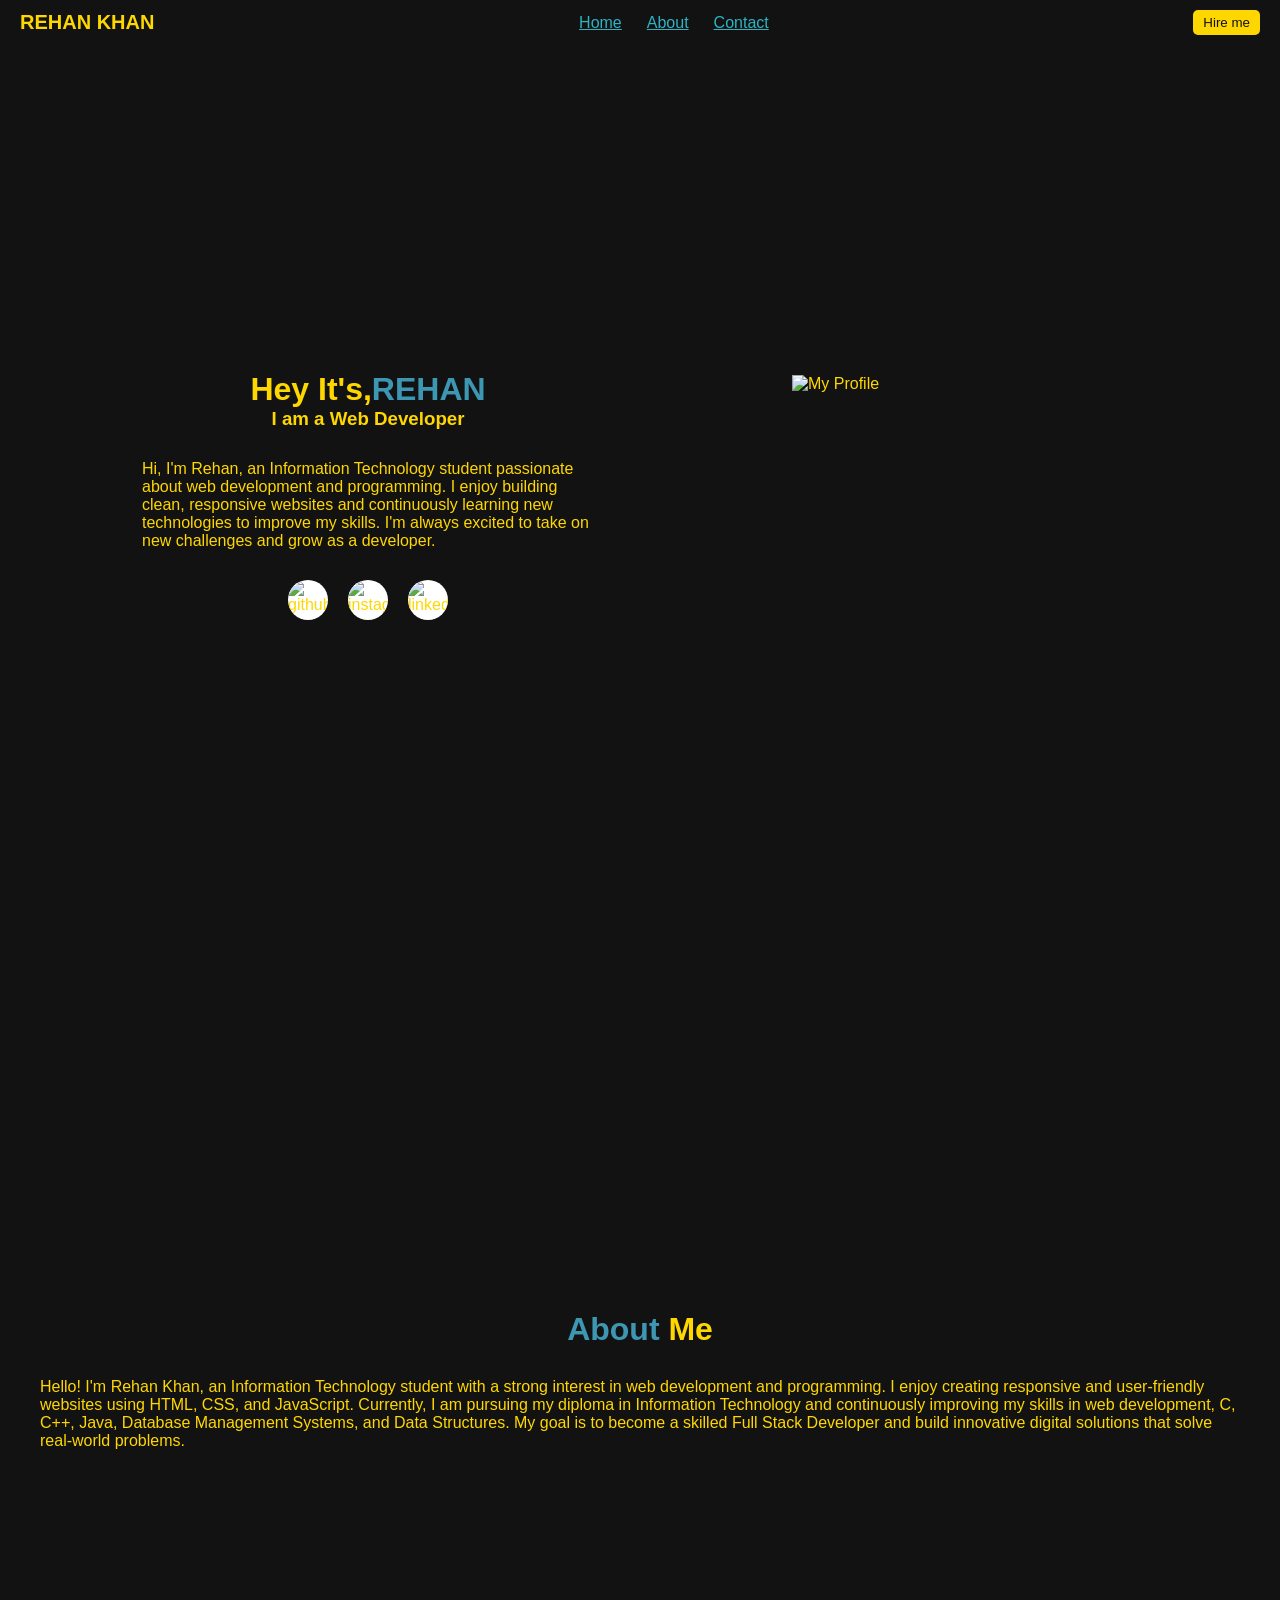
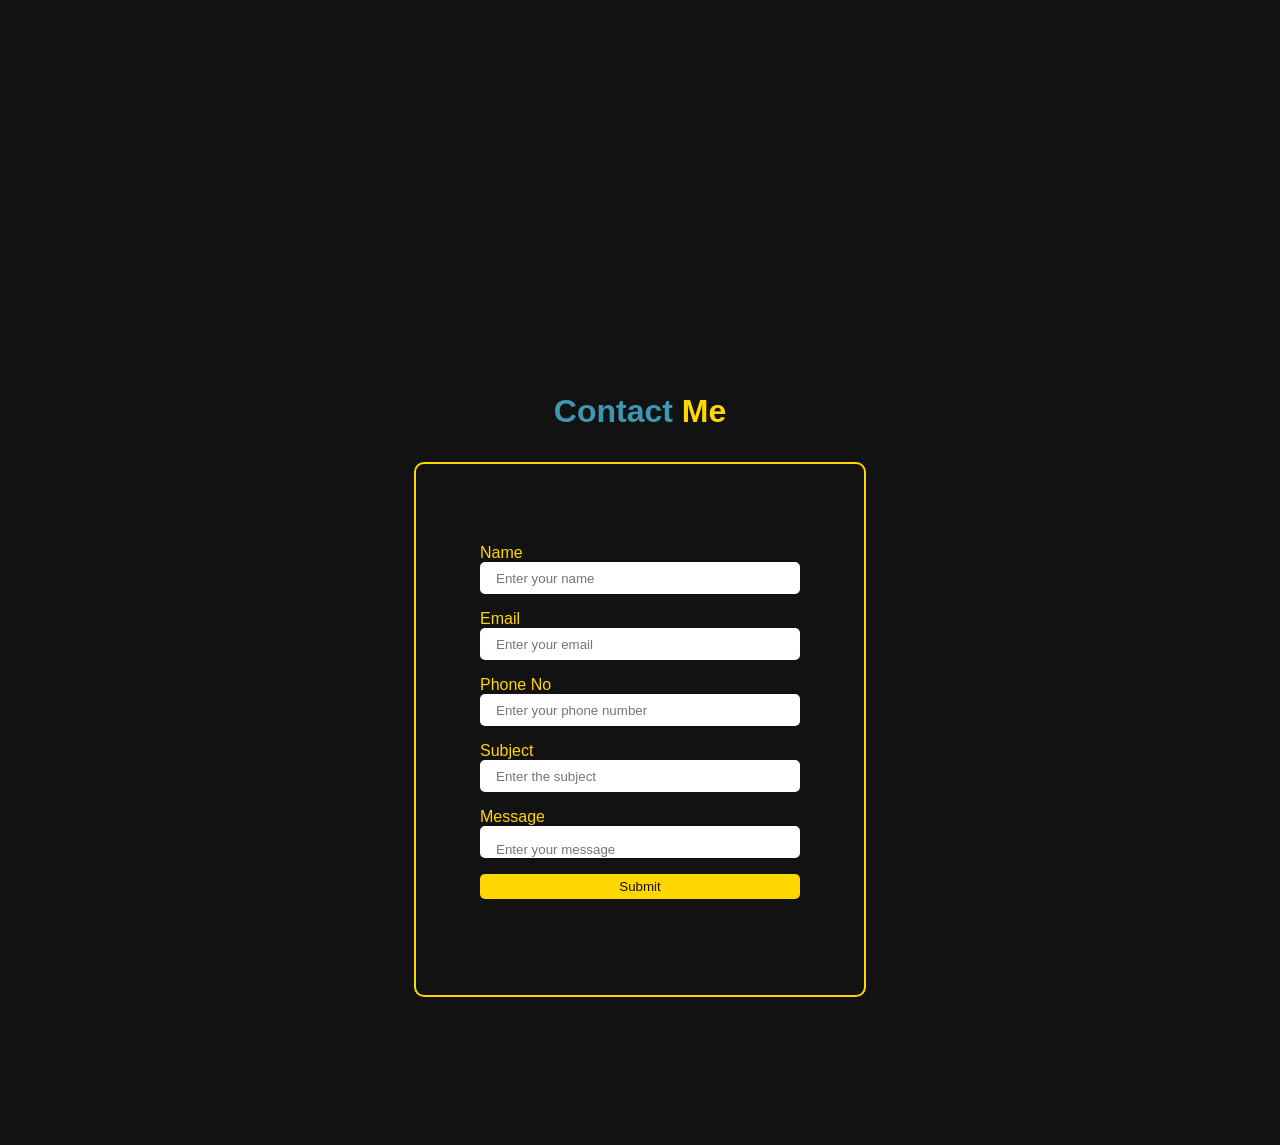
==== index.html @ ddc40d30 "Add my portfolio files" ====
<!DOCTYPE html>

<head>
 <title> TASK 1 </title>
    <link rel="stylesheet" href="style.css">
</head>
<body>
    <nav id="navbar">
        <div class="logo">REHAN KHAN</div>
        <ul>
            <a href="#home">Home</a>
            <a href="#about">About</a>
            <a href="#contact">Contact</a>
        </ul>
        <button>Hire me</button>
    </nav>
 <div id="home">
        <div class="left-div">
      <h1>Hey It's,<span>REHAN</span></h1>
      <h3> I am a Web Developer</h3>
      <p> Hi, I'm Rehan, an Information Technology student passionate about web development and programming. I enjoy building clean, responsive websites and continuously learning new technologies to improve my skills. I'm always excited to take on new challenges and grow as a developer. </p>
            <div class="social-icons">
                <img src="https://cdn-icons-png.flaticon.com/128/270/270798.png" alt="github">
                 <img src="https://cdn-icons-png.flaticon.com/128/15707/15707749.png" alt="instagram">
                   <img src="https://cdn-icons-png.flaticon.com/128/145/145807.png" alt="linkedin">
            </div>
            </div>
        <div class="right-div">
<img src="https://cdn-icons-png.flaticon.com/128/8566/8566908.png" alt="My Profile">
        </div>
    </div>
    <div id="about">
        <h1><span>About</span> Me</h1>
    <p>
        Hello! I'm Rehan Khan, an Information Technology student with a strong interest in web development and programming.
        I enjoy creating responsive and user-friendly websites using HTML, CSS, and JavaScript.
        Currently, I am pursuing my diploma in Information Technology and continuously improving my skills in web development,
        C, C++, Java, Database Management Systems, and Data Structures.
        My goal is to become a skilled Full Stack Developer and build innovative digital solutions that solve real-world problems.
    </p>  
    </div> 
        <div id="contact">
            <h1><span>Contact</span> Me</h1>
            <form action="./submit.html" method="post">
                <div>
                    <label for="name">Name</label>
                    <input type="text" id="name" placeholder="Enter your name">
                </div>
                <div>
                     <label for="email">Email</label>
                    <input type="email" id="email" placeholder="Enter your email">
                </div>
                <div>
                     <label for="phone">Phone No</label>
                    <input type="tel" id="phone" placeholder="Enter your phone number">
                </div>
                <div>
                    <label for="subject">Subject</label>
                    <input type="text" id="subject" placeholder="Enter the subject">
                </div>
                <div>
                    <label for="message">Message</label>
                    <textarea id="message" placeholder="Enter your message"></textarea>
                </div>
                <div>
                    <button type="submit">Submit</button>
                </div>
                <div></div>
                <div></div>
            </form.>
     
    
    
        
</body>
</html>
---- style.css ----
*{
    margin: 0;
    padding: 0;
    box-sizing: border-box;
    font-family: 'Segoe UI', Tahoma, Geneva, Verdana, sans-serif;
    scroll-behavior: smooth;
    
}
#navbar{
    display: flex;
    justify-content: space-between;
    align-items:center;
    background-color:#121212;
    box-shadow: 0 2px 5px rgba(126, 56, 56, 0.1); 
    padding: 10px 20px;
}
.logo{
    font-size: 20px;
    font-weight: bold;
    color:#FFD700;
}
#navbar ul{
    display: flex;
    list-style: none;
    gap: 25px;
}
#navbar a{oration: none;
    color: hwb(187 18% 23%);
    font-weight: 500;
    transition: color 0.3s ease;
}
#navbar a:hover{
    color: #FFD700;
    border-bottom: 2px solid #FFD700;
}
button{
    background-color: #FFD700;
    color: #121212;
    border: none;
    padding: 5px 10px;
    cursor: pointer;
    border-radius: 5px;
}
#home{
    background-color: #121212;
    color: #FFD700;
    height: 100vh;
    display: flex;
    justify-content: center;
    align-items: center;
    gap: 2rem;
}
.left-div {
    height: 70%;
    width: 40%;
    display: flex;
    flex-direction: column;
    justify-content: center;
    align-items: center;
}
span{
    color: #3d97b3;
}
p{
    margin: 20px;
    padding: 10px;

}
.social-icons{
    display: flex;
    gap: 20px
}    
.social-icons img {  
    background-color: #ffffff;
    gap: 30px;
    height: 40px;
    width: 40px;
    border-radius: 50%;
}
.social-icons img:hover {
    background-color: #000000;
    transition: background-color 0.3s ease;
}
    
.right-div{
    
    width: 40%;
    display: flex;
    justify-content: center;
    align-items: center;
   
}
.right-div img{
    height: 15rem;
    width: 15rem;
}
#about{
    background-color: #121212;
    color: #FFD700;
    height: 100vh;
    display: flex;
    flex-direction: column;
    justify-content: center;
    align-items: center;
    padding: 10px;
    text color: skyblue;

}
#contact{
    height: 100vh;
    
    background-color: #121212;
    color: #FFD700;
    display: flex;
    flex-direction: column;
    justify-content: center;
    align-items: center;
    gap: 2rem;
}

form{
    border: 2px solid #FFD700;
    padding: 4rem ;
    border-radius: 10px;
}

form div{
    margin-top: 1rem;
    display: flex;
    flex-direction: column;
}

input, textarea{
    height: 2rem;
    width: 20rem;
    padding: 1rem;
    border-radius: 5px;
    border: none;
    resize: none;
}
input:focus, textarea:focus{
    outline: 2px solid #FFD700;
}
@media (max-width: 768px) {

    /* Navbar */
    #navbar{
        flex-direction: column;
        gap: 15px;
        padding: 15px;
        text-align: center;
    }

    /* Navbar Links */
    #navbar ul{
        flex-direction: column;
        align-items: center;
        gap: 12px;
    }

    #navbar a{
        display: block;
    }

    /* Home Section */
    #home{
        flex-direction: column-reverse;
        height: auto;
        padding: 40px 20px;
        text-align: center;
    }

    /* Left Div */
    .left-div{
        width: 100%;
        height: auto;
        padding: 10px;
    }

    .left-div h1{
        font-size: 2rem;
    }

    .left-div h3{
        font-size: 1.2rem;
    }

    .left-div p{
        margin: 10px 0;
        padding: 5px;
        line-height: 1.6;
    }

    /* Social Icons */
    .social-icons{
        justify-content: center;
        flex-wrap: wrap;
        gap: 15px;
    }

    .social-icons img{
        width: 35px;
        height: 35px;
    }

    /* Right Div */
    .right-div{
        width: 100%;
        height: auto;
    }

    .right-div img{
        width: 10rem;
        height: 10rem;
    }

    /* About Section */
    #about{
        height: auto;
        padding: 40px 20px;
        text-align: center;
    }

    #about h1{
        margin-bottom: 20px;
    }

    #about p{
        width: 100%;
        margin: 0;
        line-height: 1.8;
    }

    /* Contact Section */
    #contact{
        height: auto;
        padding: 40px 20px;
        text-align: center;
    }

    /* Form */
    form{
        width: 100%;
        max-width: 350px;
        padding: 2rem;
    }

    form div{
        width: 100%;
    }

    /* Inputs and Textarea */
    input,
    textarea{
        width: 100%;
    }

    textarea{
        min-height: 100px;
    }

    /* Buttons */
    button{
        width: 100%;
        padding: 10px;
    }
}
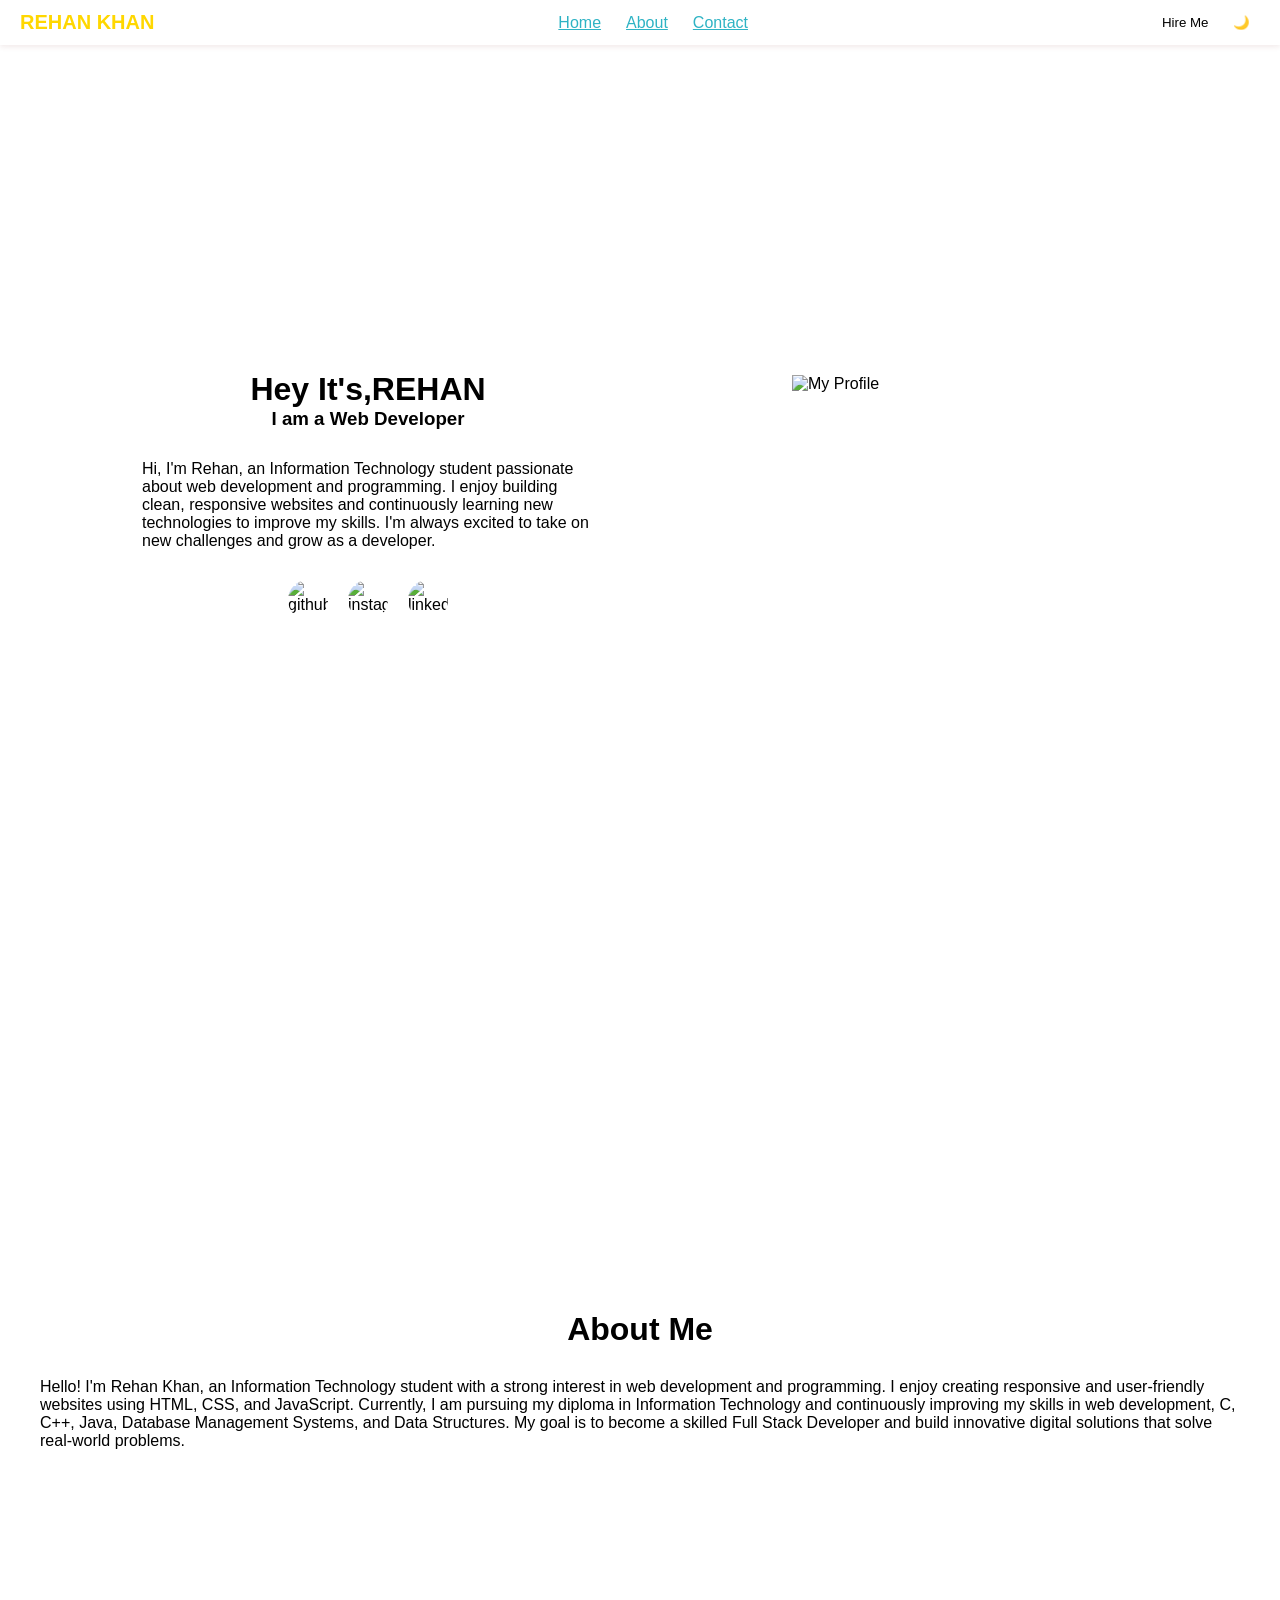
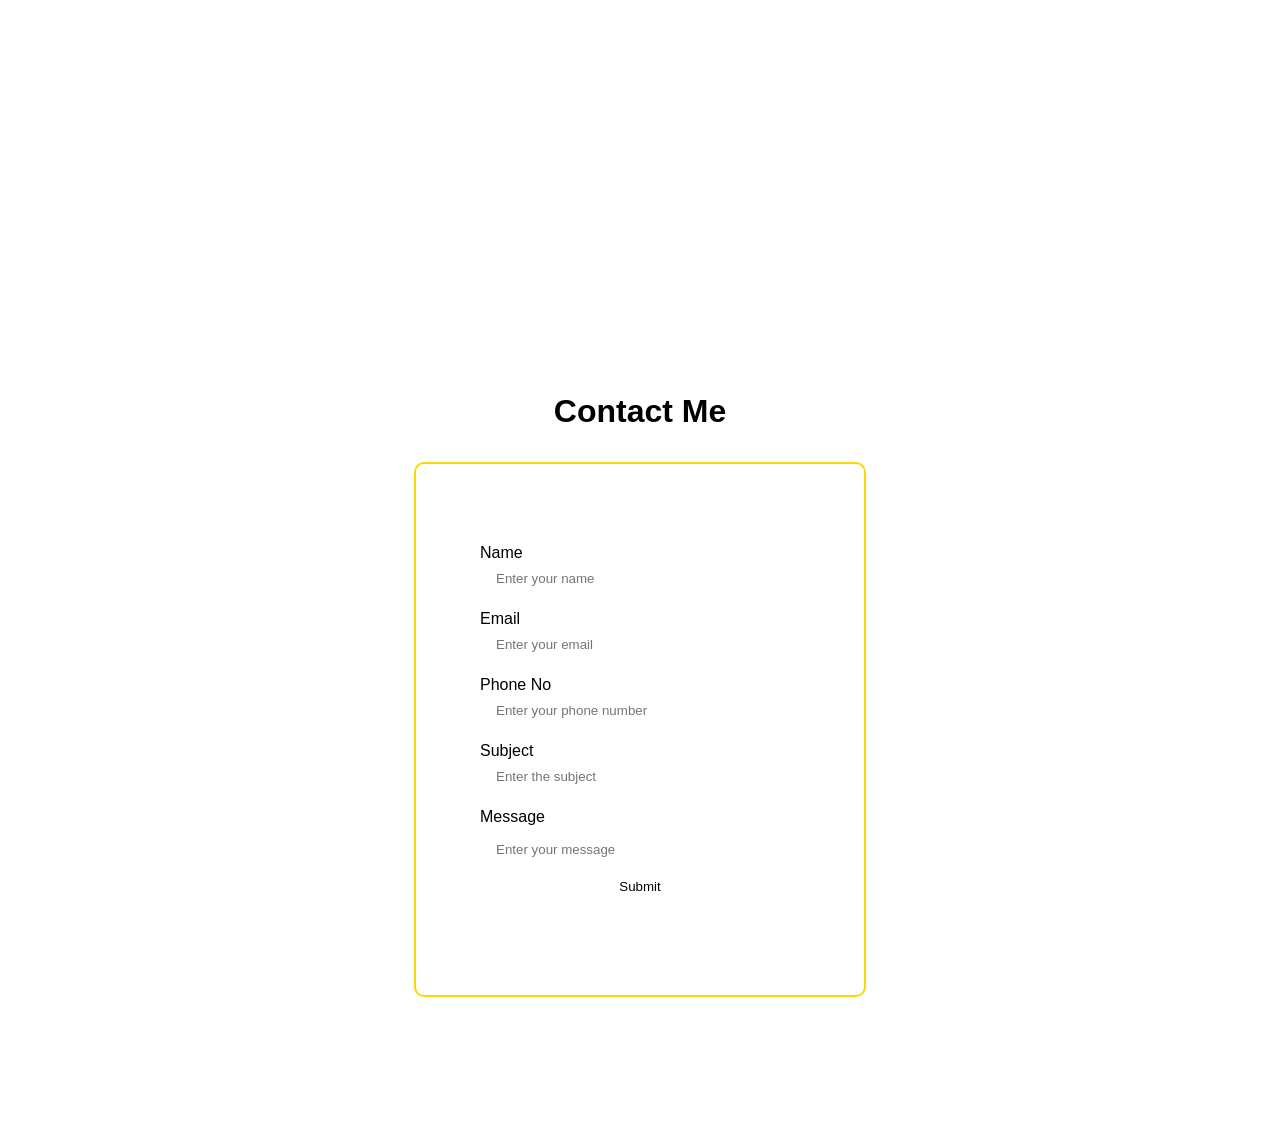
==== commit a5b4243b: "Added theme toggle" ====
--- a/index.html
+++ b/index.html
@@ -12,7 +12,10 @@
             <a href="#about">About</a>
             <a href="#contact">Contact</a>
         </ul>
-        <button>Hire me</button>
+        <div>
+    <button>Hire Me</button>
+    <button id="themeBtn">🌙</button>
+</div>
     </nav>
  <div id="home">
         <div class="left-div">
@@ -70,7 +73,7 @@
             </form.>
      
     
-    
+   <script src="script.js"></script> 
         
 </body>
 </html>
--- a/style.css
+++ b/style.css
@@ -10,7 +10,7 @@
     display: flex;
     justify-content: space-between;
     align-items:center;
-    background-color:#121212;
+    background-color:var(--nav-color);
     box-shadow: 0 2px 5px rgba(126, 56, 56, 0.1); 
     padding: 10px 20px;
 }
@@ -34,16 +34,16 @@
     border-bottom: 2px solid #FFD700;
 }
 button{
-    background-color: #FFD700;
-    color: #121212;
+     background-color:var(--btn-bg);
+    color:var(--btn-text);
     border: none;
     padding: 5px 10px;
     cursor: pointer;
     border-radius: 5px;
 }
 #home{
-    background-color: #121212;
-    color: #FFD700;
+    background-color:var(--bg-color);
+    color:var(--text-color);
     height: 100vh;
     display: flex;
     justify-content: center;
@@ -59,7 +59,7 @@
     align-items: center;
 }
 span{
-    color: #3d97b3;
+  color:var(--primary-color);
 }
 p{
     margin: 20px;
@@ -95,8 +95,8 @@
     width: 15rem;
 }
 #about{
-    background-color: #121212;
-    color: #FFD700;
+   background-color:var(--bg-color);
+    color:var(--text-color);
     height: 100vh;
     display: flex;
     flex-direction: column;
@@ -109,8 +109,8 @@
 #contact{
     height: 100vh;
     
-    background-color: #121212;
-    color: #FFD700;
+    background-color:var(--bg-color);
+    color:var(--text-color);
     display: flex;
     flex-direction: column;
     justify-content: center;
